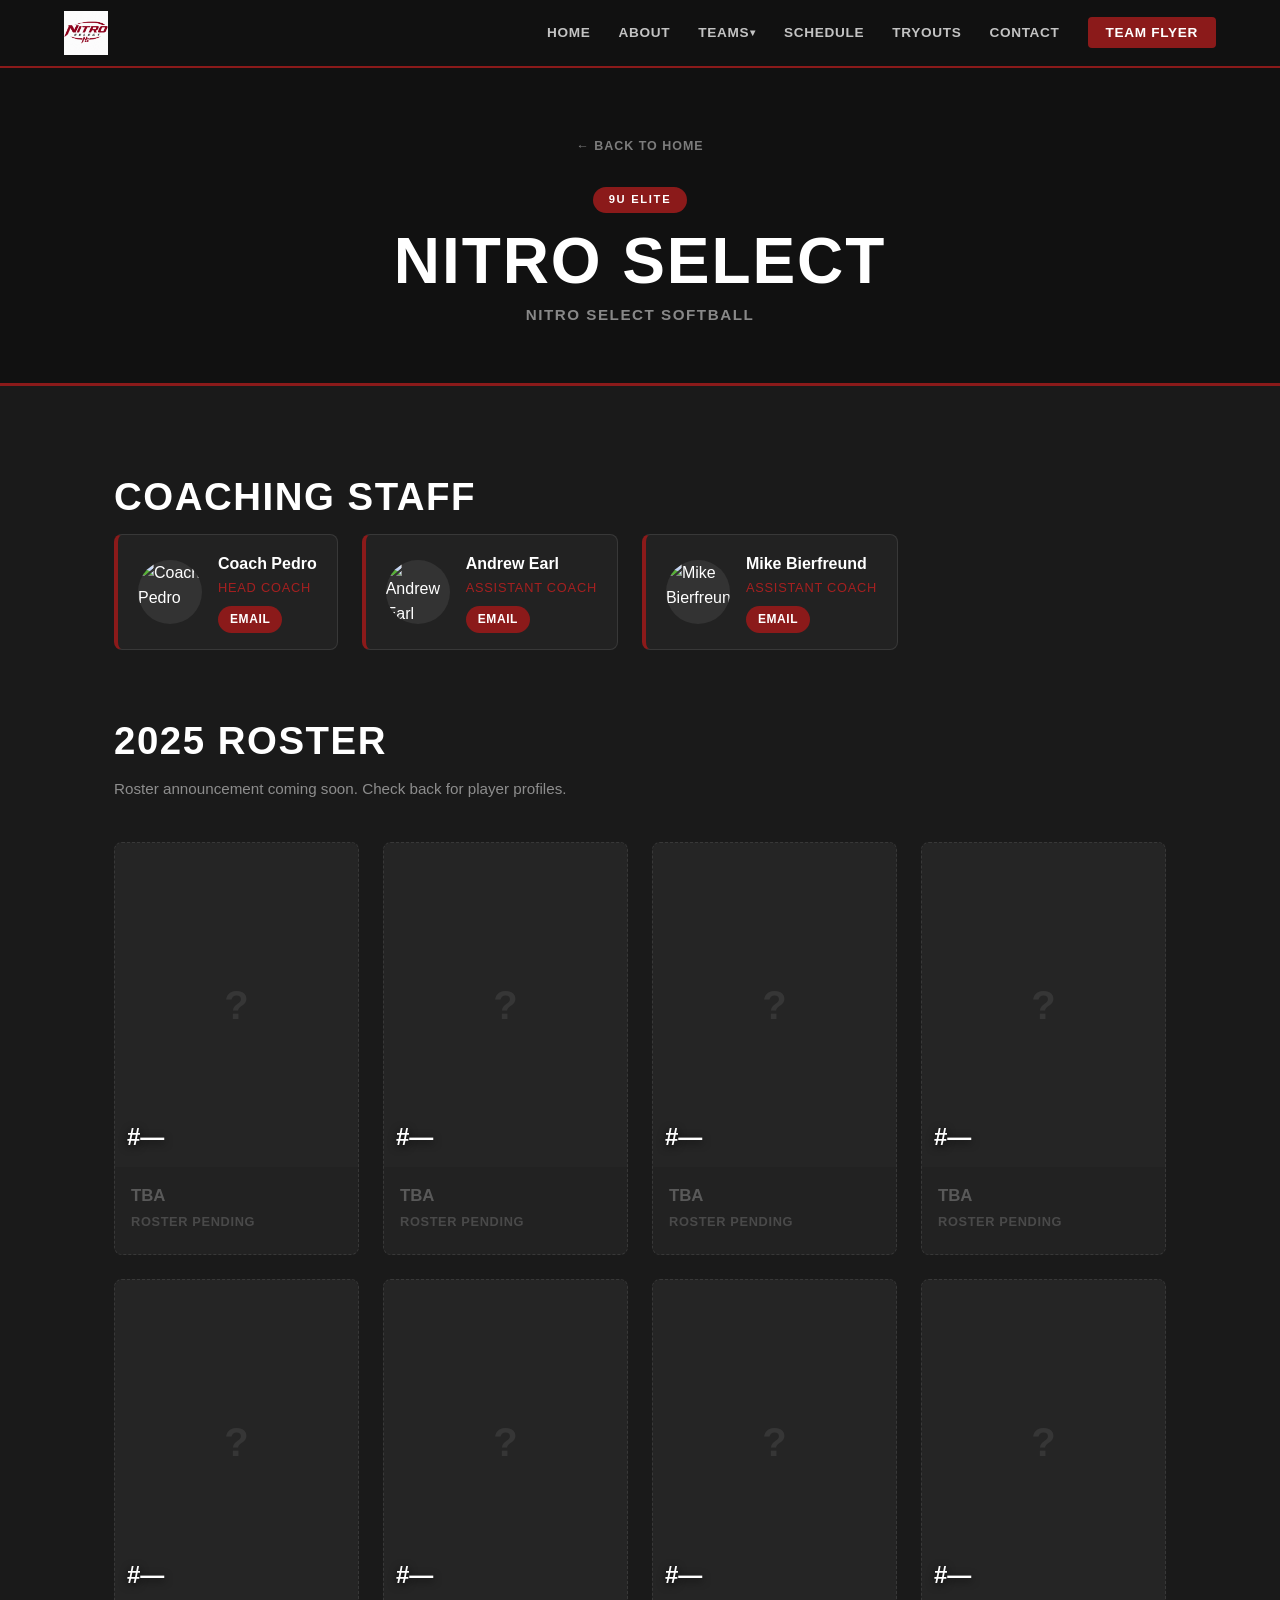
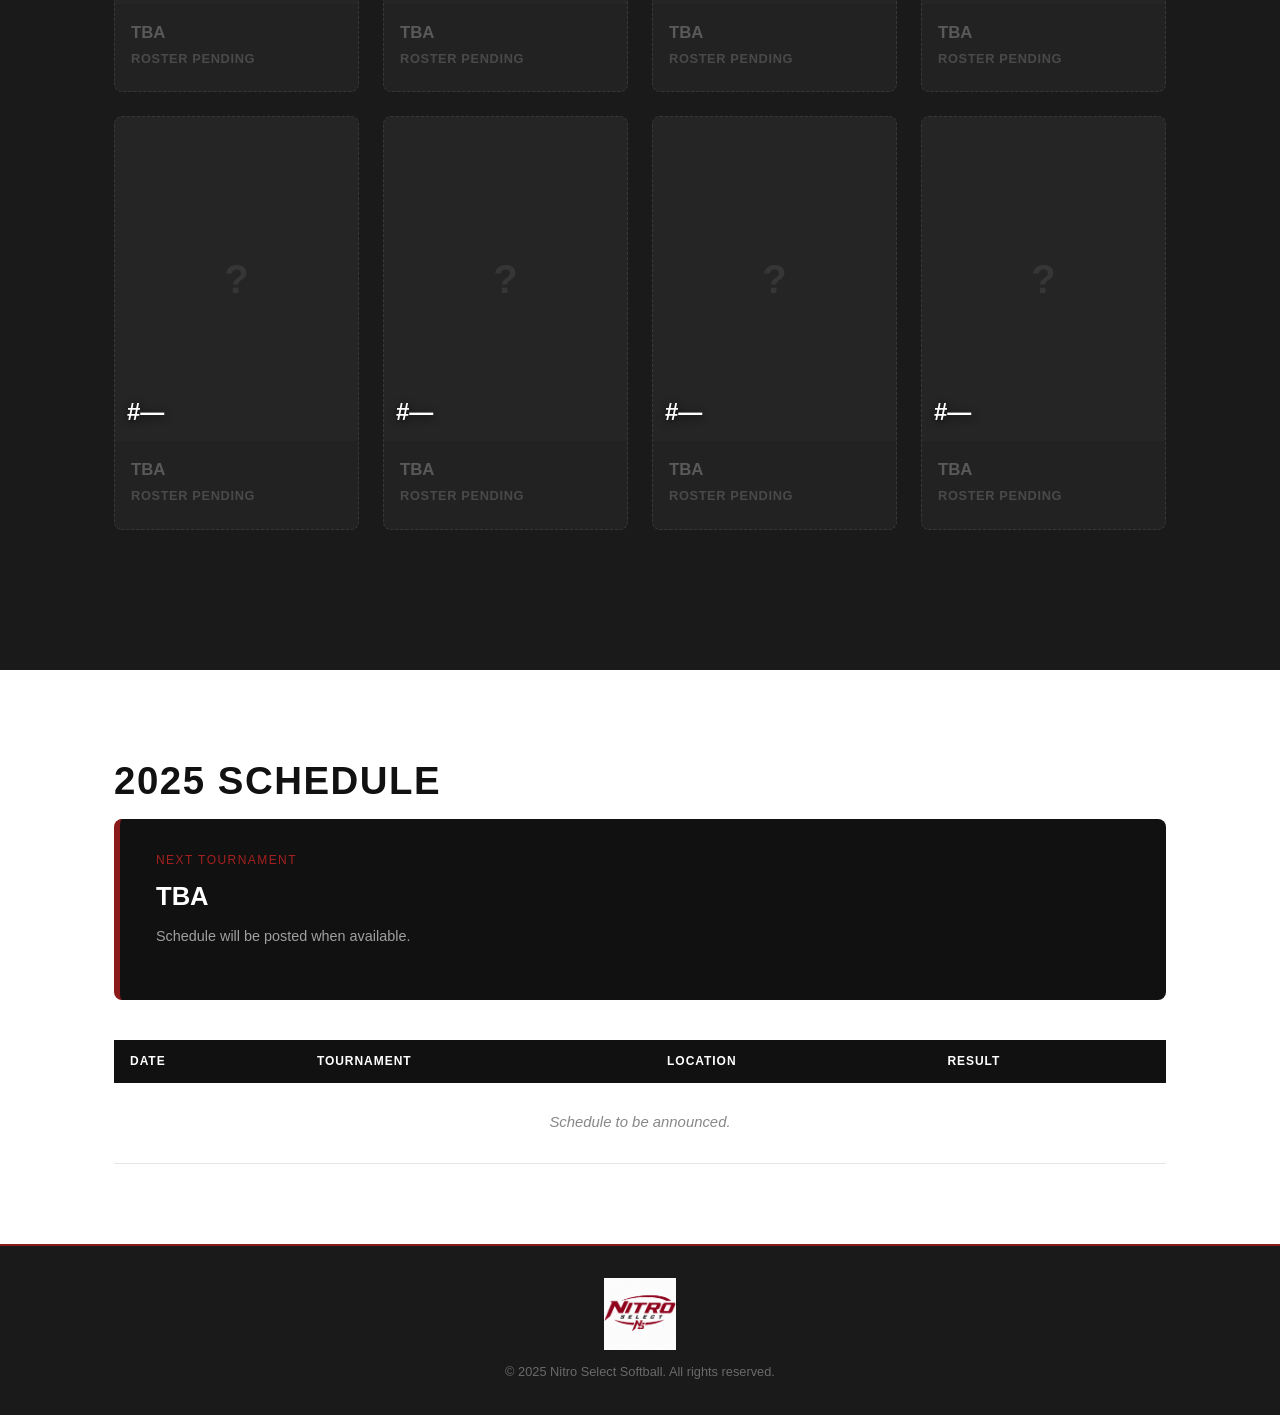
==== teams/9u-elite.html @ ed2ef7f6 "Add team sub-pages for all 5 age groups with coaches and placeholder rosters Creates teams/9u-elite." ====
<!DOCTYPE html>
<html lang="en">
<head>
  <meta charset="UTF-8" />
  <meta name="viewport" content="width=device-width, initial-scale=1.0" />
  <title>9U Elite – Nitro Select Softball</title>
  <link rel="stylesheet" href="../style.css" />
</head>
<body>

  <!-- ── NAV ──────────────────────────────────────────────────── -->
  <nav id="navbar">
    <div class="nav-inner">
      <a href="../index.html" class="nav-logo">
        <img src="../assets/images/logo.png" alt="Nitro Select Softball" class="nav-logo-img" />
      </a>
      <button class="nav-toggle" aria-label="Toggle menu" aria-expanded="false">
        <span></span><span></span><span></span>
      </button>
      <ul class="nav-links">
        <li><a href="../index.html">Home</a></li>
        <li><a href="../index.html#about">About</a></li>
        <li class="nav-dropdown">
          <a href="#" class="nav-dropdown-toggle">Teams</a>
          <ul class="dropdown-menu">
            <li><a href="9u-elite.html" class="current">9U Elite – Nitro Select</a></li>
            <li><a href="9u-prime.html">9U Prime – Nitro Select</a></li>
            <li><a href="10u.html">10U – Nitro Select</a></li>
            <li><a href="12u.html">12U – Bethesda Bombers</a></li>
            <li><a href="14u.html">14U – Nitro Select</a></li>
          </ul>
        </li>
        <li><a href="#schedule">Schedule</a></li>
        <li><a href="../index.html#tryouts">Tryouts</a></li>
        <li><a href="../index.html#contact">Contact</a></li>
        <li><a href="../flyer.pdf" class="btn-nav" target="_blank">Team Flyer</a></li>
      </ul>
    </div>
  </nav>

  <!-- ── TEAM HERO ──────────────────────────────────────────── -->
  <section class="team-hero">
    <div class="container">
      <a href="../index.html" class="team-back-link">← Back to Home</a>
      <div>
        <span class="team-hero-badge">9U Elite</span>
      </div>
      <h1>Nitro Select</h1>
      <p class="team-hero-org">Nitro Select Softball</p>
    </div>
  </section>

  <!-- ── ROSTER & STAFF ─────────────────────────────────────── -->
  <section id="roster" class="roster section section-dark">
    <div class="container">

      <h2 class="section-title">Coaching Staff</h2>
      <div class="staff-grid" style="margin-bottom: 60px;">
        <div class="staff-card">
          <img src="../assets/images/coach-pedro.jpg" alt="Coach Pedro" class="staff-photo" />
          <div>
            <p class="staff-name">Coach Pedro</p>
            <p class="staff-role">Head Coach</p>
            <a href="mailto:nitroselectsoftball@gmail.com" class="pill pill-email">Email</a>
          </div>
        </div>
        <div class="staff-card">
          <img src="../assets/images/player-placeholder.jpg" alt="Andrew Earl" class="staff-photo" />
          <div>
            <p class="staff-name">Andrew Earl</p>
            <p class="staff-role">Assistant Coach</p>
            <a href="mailto:nitroselectsoftball@gmail.com" class="pill pill-email">Email</a>
          </div>
        </div>
        <div class="staff-card">
          <img src="../assets/images/player-placeholder.jpg" alt="Mike Bierfreund" class="staff-photo" />
          <div>
            <p class="staff-name">Mike Bierfreund</p>
            <p class="staff-role">Assistant Coach</p>
            <a href="mailto:nitroselectsoftball@gmail.com" class="pill pill-email">Email</a>
          </div>
        </div>
      </div>

      <h2 class="section-title">2025 Roster</h2>
      <p class="section-sub">Roster announcement coming soon. Check back for player profiles.</p>
      <div class="roster-grid">

        <div class="player-card player-card--tba">
          <div class="player-photo-wrap">
            <div class="player-photo-placeholder"><span class="tba-icon">?</span></div>
            <span class="player-number">#—</span>
          </div>
          <div class="player-info">
            <h3 class="player-name">TBA</h3>
            <p class="player-pos">Roster Pending</p>
          </div>
        </div>

        <div class="player-card player-card--tba">
          <div class="player-photo-wrap">
            <div class="player-photo-placeholder"><span class="tba-icon">?</span></div>
            <span class="player-number">#—</span>
          </div>
          <div class="player-info">
            <h3 class="player-name">TBA</h3>
            <p class="player-pos">Roster Pending</p>
          </div>
        </div>

        <div class="player-card player-card--tba">
          <div class="player-photo-wrap">
            <div class="player-photo-placeholder"><span class="tba-icon">?</span></div>
            <span class="player-number">#—</span>
          </div>
          <div class="player-info">
            <h3 class="player-name">TBA</h3>
            <p class="player-pos">Roster Pending</p>
          </div>
        </div>

        <div class="player-card player-card--tba">
          <div class="player-photo-wrap">
            <div class="player-photo-placeholder"><span class="tba-icon">?</span></div>
            <span class="player-number">#—</span>
          </div>
          <div class="player-info">
            <h3 class="player-name">TBA</h3>
            <p class="player-pos">Roster Pending</p>
          </div>
        </div>

        <div class="player-card player-card--tba">
          <div class="player-photo-wrap">
            <div class="player-photo-placeholder"><span class="tba-icon">?</span></div>
            <span class="player-number">#—</span>
          </div>
          <div class="player-info">
            <h3 class="player-name">TBA</h3>
            <p class="player-pos">Roster Pending</p>
          </div>
        </div>

        <div class="player-card player-card--tba">
          <div class="player-photo-wrap">
            <div class="player-photo-placeholder"><span class="tba-icon">?</span></div>
            <span class="player-number">#—</span>
          </div>
          <div class="player-info">
            <h3 class="player-name">TBA</h3>
            <p class="player-pos">Roster Pending</p>
          </div>
        </div>

        <div class="player-card player-card--tba">
          <div class="player-photo-wrap">
            <div class="player-photo-placeholder"><span class="tba-icon">?</span></div>
            <span class="player-number">#—</span>
          </div>
          <div class="player-info">
            <h3 class="player-name">TBA</h3>
            <p class="player-pos">Roster Pending</p>
          </div>
        </div>

        <div class="player-card player-card--tba">
          <div class="player-photo-wrap">
            <div class="player-photo-placeholder"><span class="tba-icon">?</span></div>
            <span class="player-number">#—</span>
          </div>
          <div class="player-info">
            <h3 class="player-name">TBA</h3>
            <p class="player-pos">Roster Pending</p>
          </div>
        </div>

        <div class="player-card player-card--tba">
          <div class="player-photo-wrap">
            <div class="player-photo-placeholder"><span class="tba-icon">?</span></div>
            <span class="player-number">#—</span>
          </div>
          <div class="player-info">
            <h3 class="player-name">TBA</h3>
            <p class="player-pos">Roster Pending</p>
          </div>
        </div>

        <div class="player-card player-card--tba">
          <div class="player-photo-wrap">
            <div class="player-photo-placeholder"><span class="tba-icon">?</span></div>
            <span class="player-number">#—</span>
          </div>
          <div class="player-info">
            <h3 class="player-name">TBA</h3>
            <p class="player-pos">Roster Pending</p>
          </div>
        </div>

        <div class="player-card player-card--tba">
          <div class="player-photo-wrap">
            <div class="player-photo-placeholder"><span class="tba-icon">?</span></div>
            <span class="player-number">#—</span>
          </div>
          <div class="player-info">
            <h3 class="player-name">TBA</h3>
            <p class="player-pos">Roster Pending</p>
          </div>
        </div>

        <div class="player-card player-card--tba">
          <div class="player-photo-wrap">
            <div class="player-photo-placeholder"><span class="tba-icon">?</span></div>
            <span class="player-number">#—</span>
          </div>
          <div class="player-info">
            <h3 class="player-name">TBA</h3>
            <p class="player-pos">Roster Pending</p>
          </div>
        </div>

      </div>
    </div>
  </section>

  <!-- ── SCHEDULE ───────────────────────────────────────────── -->
  <section id="schedule" class="schedule section">
    <div class="container">
      <h2 class="section-title">2025 Schedule</h2>
      <div class="next-tourney">
        <p class="next-label">Next Tournament</p>
        <h3 class="next-name">TBA</h3>
        <p class="next-meta">Schedule will be posted when available.</p>
      </div>
      <table class="schedule-table">
        <thead>
          <tr>
            <th>Date</th>
            <th>Tournament</th>
            <th>Location</th>
            <th>Result</th>
          </tr>
        </thead>
        <tbody>
          <tr>
            <td colspan="4" style="text-align:center;color:var(--gray-light);font-style:italic;padding:28px;">
              Schedule to be announced.
            </td>
          </tr>
        </tbody>
      </table>
    </div>
  </section>

  <!-- ── FOOTER ─────────────────────────────────────────────── -->
  <footer class="footer">
    <div class="container">
      <img src="../assets/images/logo.png" alt="Nitro Select Softball" class="footer-logo-img" />
      <p class="footer-copy">© 2025 Nitro Select Softball. All rights reserved.</p>
    </div>
  </footer>

  <script src="../main.js"></script>
</body>
</html>
---- style.css ----
/* ── TOKENS ───────────────────────────────────────────────── */
:root {
  --red:       #8B1A1A;
  --red-dark:  #6B1212;
  --red-light: #A52020;
  --black:     #111111;
  --dark:      #1A1A1A;
  --dark2:     #222222;
  --gray:      #444444;
  --gray-light:#888888;
  --border:    rgba(255,255,255,0.1);
  --white:     #FFFFFF;
  --off-white: #F5F4F2;
  --font:      'Helvetica Neue', Arial, sans-serif;
  --nav-h:     68px;
}

/* ── RESET ────────────────────────────────────────────────── */
*, *::before, *::after { box-sizing: border-box; margin: 0; padding: 0; }
html { scroll-behavior: smooth; }
body { font-family: var(--font); background: var(--off-white); color: var(--black); line-height: 1.6; }
img { display: block; max-width: 100%; }
a { color: inherit; text-decoration: none; }
ul { list-style: none; }

/* ── LAYOUT ───────────────────────────────────────────────── */
.container { max-width: 1100px; margin: 0 auto; padding: 0 24px; }
.section { padding: 80px 0; }
.section-dark { background: var(--dark); color: var(--white); }
.section-title {
  font-size: clamp(1.6rem, 4vw, 2.4rem);
  font-weight: 800;
  text-transform: uppercase;
  letter-spacing: .04em;
  margin-bottom: 8px;
}
.section-sub { color: var(--gray-light); margin-bottom: 40px; font-size: .95rem; }
.section-dark .section-sub { color: rgba(255,255,255,.5); }
.section-dark .section-sub a { color: var(--red-light); }
.section-dark a { color: var(--white); }

/* ── NAV ──────────────────────────────────────────────────── */
#navbar {
  position: fixed; top: 0; left: 0; right: 0; z-index: 100;
  height: var(--nav-h);
  background: var(--black);
  border-bottom: 2px solid var(--red);
  transition: background .2s;
}
.nav-inner {
  max-width: 1200px; margin: 0 auto; padding: 0 24px;
  height: 100%; display: flex; align-items: center; justify-content: space-between;
}
.nav-logo { display: flex; align-items: center; }
.nav-logo-img { height: 44px; width: auto; }
.nav-links {
  display: flex; align-items: center; gap: 28px;
  font-size: .85rem; font-weight: 600; text-transform: uppercase; letter-spacing: .05em;
}
.nav-links a { color: rgba(255,255,255,.75); transition: color .15s; }
.nav-links a:hover { color: var(--white); }
.btn-nav {
  background: var(--red); color: var(--white) !important;
  padding: 8px 18px; border-radius: 4px;
  transition: background .15s !important;
}
.btn-nav:hover { background: var(--red-light) !important; }

.nav-toggle {
  display: none; flex-direction: column; gap: 5px;
  background: none; border: none; cursor: pointer; padding: 4px;
}
.nav-toggle span {
  display: block; width: 24px; height: 2px; background: var(--white);
  transition: transform .2s, opacity .2s;
}

/* ── HERO ─────────────────────────────────────────────────── */
.hero {
  position: relative; min-height: 100vh;
  display: flex; align-items: center; justify-content: center;
  background: url('assets/images/hero-bg.jpg') center center / cover no-repeat;
  background-color: var(--dark);
  padding-top: var(--nav-h);
}
.hero-overlay {
  position: absolute; inset: 0;
  background: linear-gradient(135deg, rgba(0,0,0,.82) 0%, rgba(139,26,26,.35) 100%);
}
.hero-content {
  position: relative; text-align: center; color: var(--white);
  padding: 0 24px; max-width: 800px;
}
.hero-logo { height: 140px; width: auto; margin: 0 auto 20px; filter: drop-shadow(0 4px 16px rgba(0,0,0,.6)); mix-blend-mode: screen; }
.hero-eyebrow {
  font-size: .8rem; font-weight: 700; text-transform: uppercase;
  letter-spacing: .18em; color: var(--red-light); margin-bottom: 16px;
}
.hero-headline {
  font-size: clamp(2.8rem, 8vw, 6rem); font-weight: 900;
  text-transform: uppercase; line-height: 1.0; letter-spacing: .02em;
  margin-bottom: 20px;
}
.hero-sub {
  font-size: clamp(1rem, 2.5vw, 1.25rem); color: rgba(255,255,255,.75);
  max-width: 540px; margin: 0 auto 36px;
}
.hero-cta { display: flex; gap: 16px; justify-content: center; flex-wrap: wrap; }

/* ── BUTTONS ──────────────────────────────────────────────── */
.btn-primary {
  display: inline-block; background: var(--red); color: var(--white);
  padding: 14px 32px; border-radius: 4px; font-weight: 700;
  font-size: .9rem; text-transform: uppercase; letter-spacing: .06em;
  transition: background .15s, transform .1s;
}
.btn-primary:hover { background: var(--red-light); transform: translateY(-1px); }
.btn-outline {
  display: inline-block; color: var(--white);
  border: 2px solid rgba(255,255,255,.5);
  padding: 12px 30px; border-radius: 4px; font-weight: 700;
  font-size: .9rem; text-transform: uppercase; letter-spacing: .06em;
  transition: border-color .15s, background .15s;
}
.btn-outline:hover { border-color: var(--white); background: rgba(255,255,255,.08); }

/* ── ABOUT ────────────────────────────────────────────────── */
.about { background: var(--off-white); }
.about .section-title { margin-bottom: 36px; }
.about-grid { display: grid; grid-template-columns: 1fr 1fr; gap: 60px; align-items: start; }
.about-text p { font-size: 1.05rem; color: var(--gray); margin-bottom: 16px; }
.about-motto { font-size: 1rem; color: var(--red); font-weight: 700; margin-top: 4px; }
.about-stats { display: grid; grid-template-columns: 1fr 1fr; gap: 16px; }
.stat-card {
  background: var(--black); color: var(--white);
  padding: 28px 20px; border-radius: 6px; text-align: center;
  border-left: 4px solid var(--red);
}
.stat-num { display: block; font-size: 2.2rem; font-weight: 900; color: var(--red); }
.stat-label { font-size: .78rem; text-transform: uppercase; letter-spacing: .1em; color: rgba(255,255,255,.6); margin-top: 4px; }

/* ── ROSTER ───────────────────────────────────────────────── */
.roster { background: var(--dark); }
.roster .section-title { color: var(--white); margin-bottom: 6px; }
.roster-grid {
  display: grid;
  grid-template-columns: repeat(auto-fill, minmax(240px, 1fr));
  gap: 24px; margin-bottom: 60px;
}
.player-card {
  background: var(--dark2); border-radius: 8px; overflow: hidden;
  border: 1px solid var(--border); transition: transform .15s, border-color .15s;
}
.player-card:hover { transform: translateY(-4px); border-color: var(--red); }
.player-photo-wrap { position: relative; }
.player-photo { width: 100%; aspect-ratio: 3/4; object-fit: cover; object-position: top; background: #333; }
.player-number {
  position: absolute; bottom: 10px; left: 12px;
  font-size: 1.5rem; font-weight: 900; color: var(--white);
  text-shadow: 0 2px 8px rgba(0,0,0,.8);
}
.player-info { padding: 16px; }
.player-name { font-size: 1.05rem; font-weight: 800; color: var(--white); margin-bottom: 2px; }
.player-pos { font-size: .8rem; color: var(--red-light); text-transform: uppercase; letter-spacing: .08em; font-weight: 700; margin-bottom: 6px; }
.player-school { font-size: .82rem; color: rgba(255,255,255,.55); margin-bottom: 4px; }
.player-gpa { font-size: .82rem; color: rgba(255,255,255,.4); margin-bottom: 12px; }
.player-links { display: flex; gap: 8px; flex-wrap: wrap; }

.pill {
  display: inline-block; padding: 4px 12px; border-radius: 20px;
  font-size: .75rem; font-weight: 700; text-transform: uppercase; letter-spacing: .05em;
}
.pill-email { background: var(--red); color: var(--white); }
.pill-ig { background: #833AB4; color: var(--white); }
.pill-phone { background: #1A8A1A; color: var(--white); }

.staff-heading { font-size: 1.3rem; font-weight: 800; text-transform: uppercase; color: var(--white); margin-bottom: 20px; letter-spacing: .05em; }
.staff-grid { display: flex; gap: 24px; flex-wrap: wrap; }
.staff-card {
  display: flex; align-items: center; gap: 16px;
  background: var(--dark2); border: 1px solid var(--border);
  border-left: 4px solid var(--red);
  padding: 16px 20px; border-radius: 8px;
}
.staff-photo { width: 64px; height: 64px; border-radius: 50%; object-fit: cover; background: #333; flex-shrink: 0; }
.staff-name { font-weight: 700; color: var(--white); margin-bottom: 2px; }
.staff-role { font-size: .8rem; color: var(--red-light); text-transform: uppercase; letter-spacing: .06em; margin-bottom: 6px; }
.staff-bio { font-size: .83rem; color: rgba(255,255,255,.55); margin-bottom: 10px; max-width: 280px; line-height: 1.5; }

/* ── SCHEDULE ─────────────────────────────────────────────── */
.schedule { background: var(--white); }
.next-tourney {
  background: var(--black); color: var(--white);
  padding: 32px 36px; border-radius: 8px;
  border-left: 6px solid var(--red);
  margin-bottom: 40px;
}
.next-label { font-size: .75rem; text-transform: uppercase; letter-spacing: .12em; color: var(--red-light); margin-bottom: 6px; }
.next-name { font-size: 1.6rem; font-weight: 900; margin-bottom: 8px; }
.next-meta { color: rgba(255,255,255,.6); font-size: .9rem; margin-bottom: 20px; }

.schedule-table { width: 100%; border-collapse: collapse; font-size: .93rem; }
.schedule-table thead { background: var(--black); color: var(--white); }
.schedule-table th {
  padding: 12px 16px; text-align: left;
  text-transform: uppercase; font-size: .75rem; letter-spacing: .08em;
}
.schedule-table td { padding: 14px 16px; border-bottom: 1px solid #E5E5E5; }
.schedule-table tbody tr:hover { background: #F0EDED; }
.result-tbd { color: var(--gray-light); font-style: italic; }
.result-w { color: #1A7A1A; font-weight: 700; }
.result-l { color: var(--red); font-weight: 700; }

/* ── TRYOUTS ──────────────────────────────────────────────── */
.tryouts { background: var(--dark); }
.tryouts .section-title { color: var(--white); }
.tryouts-grid { display: grid; grid-template-columns: 1fr 1fr; gap: 60px; align-items: start; }
.tryout-info h3, .tryout-form-wrap h3 { font-size: 1.1rem; font-weight: 700; color: var(--white); margin-bottom: 16px; margin-top: 32px; }
.tryout-info h3:first-child { margin-top: 0; }
.tryout-list { display: flex; flex-direction: column; gap: 12px; margin-bottom: 8px; }
.tryout-list li { background: var(--dark2); border-radius: 6px; padding: 14px 16px; border-left: 3px solid var(--red); }
.tryout-date { display: block; font-weight: 700; color: var(--white); margin-bottom: 2px; }
.tryout-detail { font-size: .85rem; color: rgba(255,255,255,.55); }
.bring-list { padding-left: 0; }
.bring-list li { padding: 6px 0; color: rgba(255,255,255,.7); font-size: .93rem; }
.bring-list li::before { content: '✓ '; color: var(--red-light); font-weight: 700; }

.tryout-form { display: flex; flex-direction: column; gap: 12px; }
.tryout-form input,
.tryout-form textarea {
  background: var(--dark2); border: 1px solid var(--border);
  color: var(--white); padding: 12px 14px; border-radius: 6px;
  font-family: var(--font); font-size: .93rem;
  transition: border-color .15s;
}
.tryout-form input:focus,
.tryout-form textarea:focus { outline: none; border-color: var(--red); }
.tryout-form input::placeholder,
.tryout-form textarea::placeholder { color: rgba(255,255,255,.35); }

/* ── SPONSORS ─────────────────────────────────────────────── */
.sponsors { background: var(--off-white); text-align: center; }
.sponsors .section-title { margin-bottom: 8px; }
.sponsor-logos {
  display: flex; flex-wrap: wrap; gap: 24px;
  justify-content: center; align-items: center; margin-top: 36px;
}
.sponsor-placeholder {
  width: 160px; height: 80px; background: #DDD; border-radius: 6px;
  display: flex; align-items: center; justify-content: center;
  font-size: .8rem; color: var(--gray-light); font-style: italic;
  border: 1px dashed #BBB;
}

/* ── CONTACT ──────────────────────────────────────────────── */
.contact { background: var(--black); }
.contact .section-title { color: var(--white); margin-bottom: 32px; }
.contact-info p { margin-bottom: 10px; font-size: 1rem; color: rgba(255,255,255,.75); }
.contact-info strong { color: var(--white); }
.contact-info a:hover { color: var(--red-light); }
.social-links { display: flex; gap: 12px; margin-top: 20px; flex-wrap: wrap; }
.social-btn {
  background: var(--dark2); border: 1px solid var(--border);
  color: var(--white); padding: 10px 20px; border-radius: 4px;
  font-size: .82rem; font-weight: 700; text-transform: uppercase; letter-spacing: .05em;
  transition: border-color .15s, background .15s;
}
.social-btn:hover { border-color: var(--red); background: rgba(139,26,26,.2); }

/* ── FOOTER ───────────────────────────────────────────────── */
.footer { background: var(--dark); border-top: 2px solid var(--red); padding: 32px 24px; text-align: center; }
.footer-logo-img { height: 72px; width: auto; margin: 0 auto 12px; display: block; }
.footer-copy { font-size: .8rem; color: rgba(255,255,255,.35); }

/* ── NAV DROPDOWN ─────────────────────────────────────────── */
.nav-dropdown { position: relative; }
.nav-dropdown-toggle::after {
  content: ' ▾'; font-size: .65rem; vertical-align: middle;
  display: inline-block; margin-left: 1px;
}
.dropdown-menu {
  display: none;
  position: absolute; top: 100%; left: 50%;
  transform: translateX(-50%);
  background: var(--black); border: 1px solid var(--border);
  border-top: 2px solid var(--red);
  min-width: 220px; border-radius: 0 0 6px 6px;
  padding: 6px 0; z-index: 200;
}
@media (min-width: 769px) {
  .nav-dropdown:hover .dropdown-menu { display: block; }
}
.nav-dropdown.open .dropdown-menu { display: block; }
.dropdown-menu li { border: none; }
.dropdown-menu a {
  display: block !important; padding: 10px 20px !important;
  color: rgba(255,255,255,.75) !important;
  font-size: .8rem !important; white-space: nowrap;
  transition: background .1s, color .1s;
}
.dropdown-menu a:hover { background: rgba(255,255,255,.06); color: var(--white) !important; }
.dropdown-menu a.current { color: var(--red-light) !important; }

/* ── TEAM PAGE ─────────────────────────────────────────────── */
.team-hero {
  background: var(--black); border-bottom: 3px solid var(--red);
  padding: calc(var(--nav-h) + 64px) 0 56px;
  text-align: center; color: var(--white);
}
.team-back-link {
  display: inline-flex; align-items: center; gap: 6px;
  color: rgba(255,255,255,.45); font-size: .78rem; font-weight: 700;
  text-transform: uppercase; letter-spacing: .08em;
  margin-bottom: 28px; transition: color .15s;
}
.team-back-link:hover { color: var(--red-light); }
.team-hero-badge {
  display: inline-block; background: var(--red); color: var(--white);
  font-size: .7rem; font-weight: 800; text-transform: uppercase;
  letter-spacing: .15em; padding: 4px 16px; border-radius: 20px;
  margin-bottom: 16px;
}
.team-hero h1 {
  font-size: clamp(2.2rem, 7vw, 4rem); font-weight: 900;
  text-transform: uppercase; letter-spacing: .03em;
  line-height: 1.0; margin-bottom: 10px;
}
.team-hero-org {
  font-size: .95rem; color: rgba(255,255,255,.5);
  font-weight: 600; text-transform: uppercase; letter-spacing: .1em;
}

/* ── PLAYER PLACEHOLDER (TBA) ─────────────────────────────── */
.player-card--tba { border-style: dashed; cursor: default; }
.player-card--tba:hover { transform: none; border-color: var(--border); }
.player-photo-placeholder {
  width: 100%; aspect-ratio: 3/4; background: #252525;
  display: flex; align-items: center; justify-content: center;
}
.tba-icon { font-size: 2.5rem; color: rgba(255,255,255,.08); font-weight: 900; }
.player-card--tba .player-name { color: rgba(255,255,255,.25); }
.player-card--tba .player-pos { color: rgba(255,255,255,.18); letter-spacing: .05em; }

/* ── RESPONSIVE ───────────────────────────────────────────── */
@media (max-width: 768px) {
  .nav-toggle { display: flex; }
  .nav-links {
    display: none; flex-direction: column; gap: 0;
    position: absolute; top: var(--nav-h); left: 0; right: 0;
    background: var(--black); border-top: 1px solid var(--border);
    padding: 12px 0;
  }
  .nav-links.open { display: flex; }
  .nav-links li { width: 100%; }
  .nav-links a { display: block; padding: 12px 24px; font-size: .9rem; }
  .btn-nav { margin: 8px 24px; border-radius: 4px; }
  .dropdown-menu {
    position: static; transform: none; border: none;
    border-radius: 0; min-width: 0; padding: 0;
    background: rgba(255,255,255,.04);
    border-left: 2px solid var(--red);
    margin: 2px 24px 8px;
  }
  .dropdown-menu a { padding: 10px 16px !important; font-size: .85rem !important; }
  .nav-dropdown-toggle::after { content: ' ▸'; }
  .nav-dropdown.open .nav-dropdown-toggle::after { content: ' ▾'; }

  .about-grid { grid-template-columns: 1fr; gap: 36px; }
  .tryouts-grid { grid-template-columns: 1fr; gap: 0; }
  .hero-headline { font-size: 3rem; }
  .roster-grid { grid-template-columns: repeat(auto-fill, minmax(180px, 1fr)); }
}

@media (max-width: 480px) {
  .section { padding: 60px 0; }
  .about-stats { grid-template-columns: 1fr 1fr; }
}
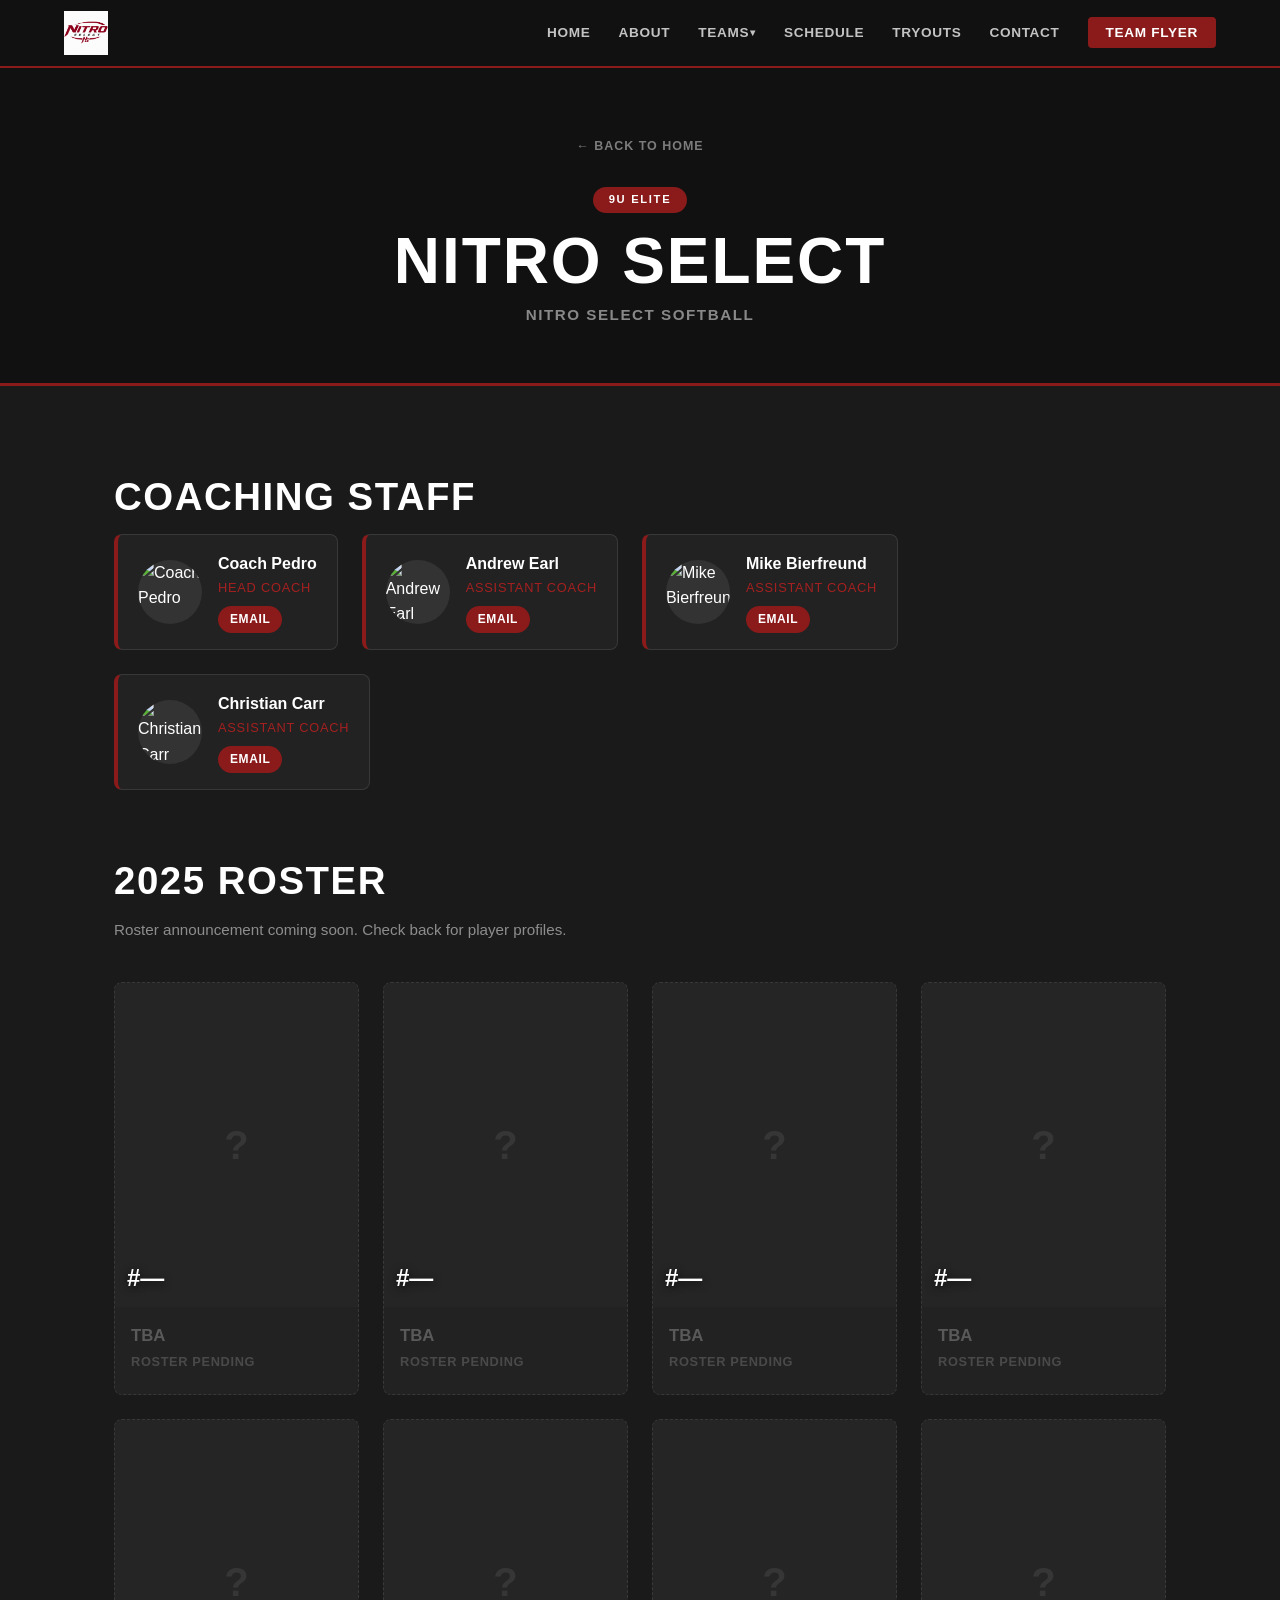
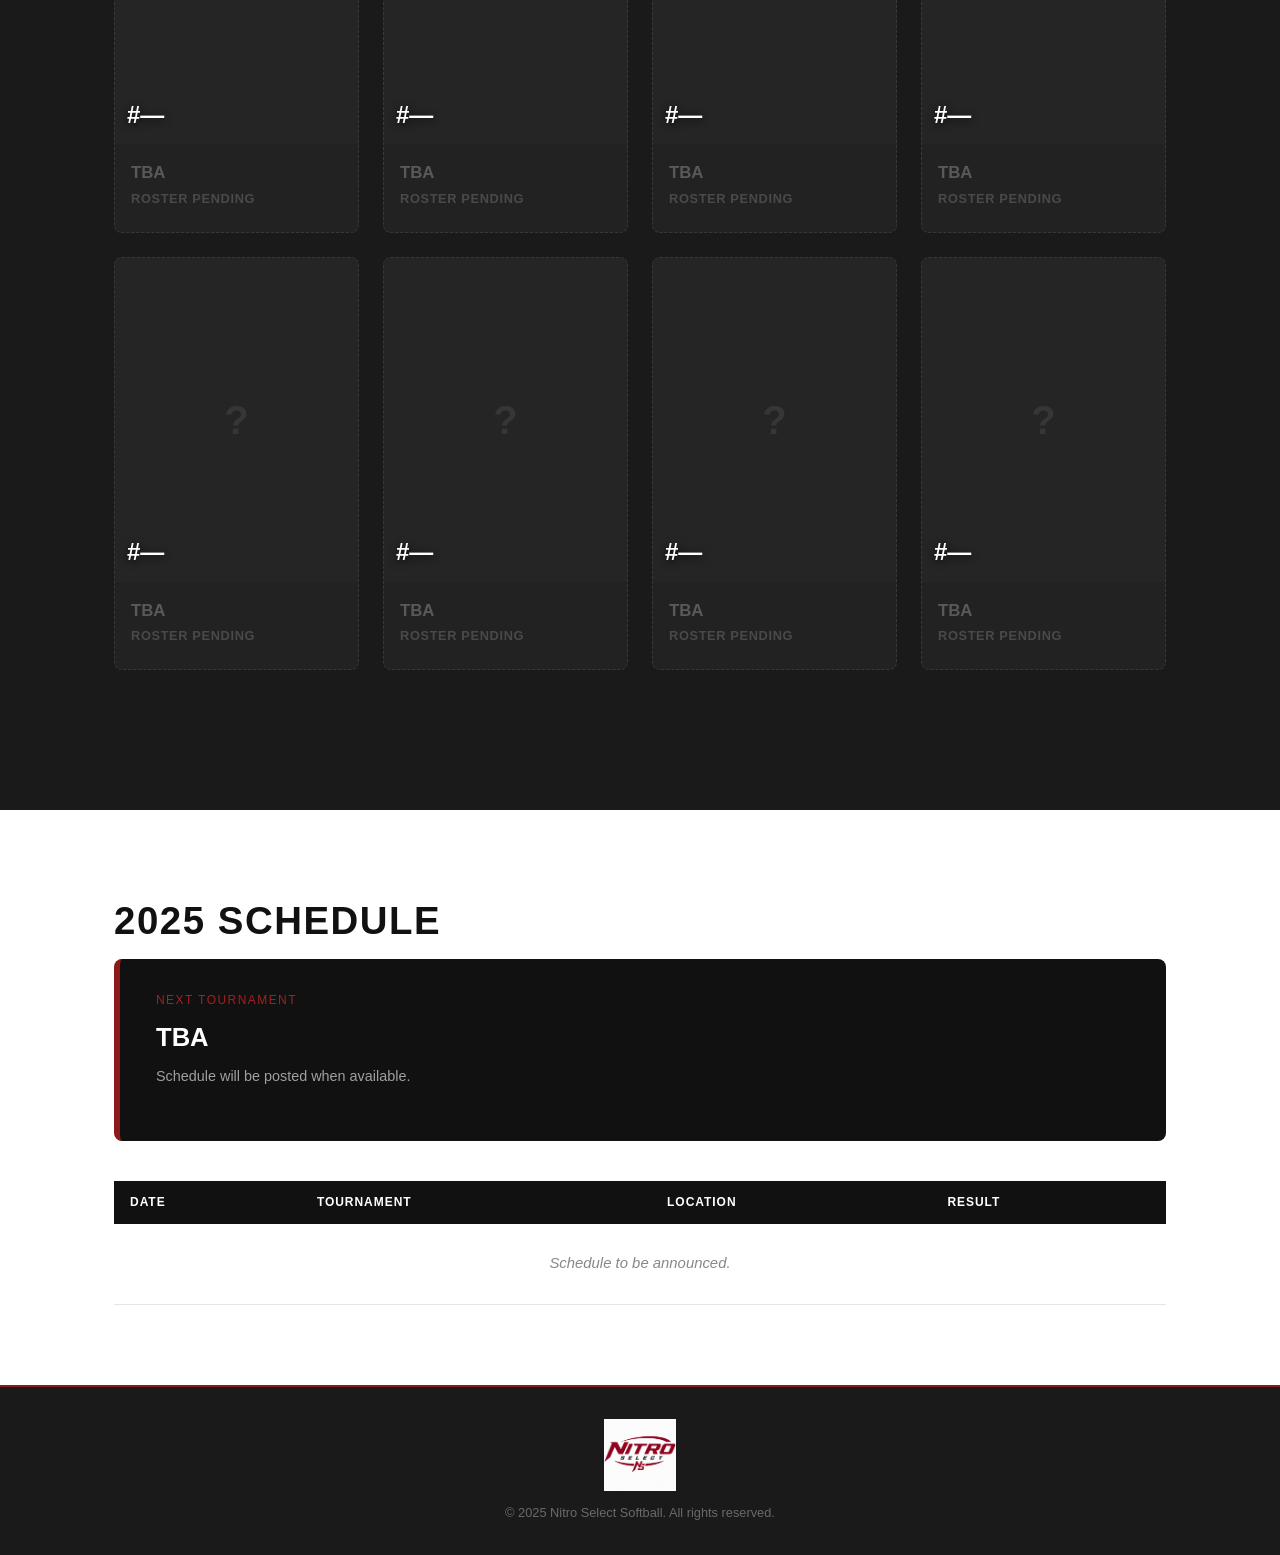
==== commit 53b2ba5e: "Add Christian Carr as assistant coach to 9U Elite Co-Authored-By: Claude Sonnet 4.6 <noreply@anthrop" ====
--- a/teams/9u-elite.html
+++ b/teams/9u-elite.html
@@ -80,6 +80,14 @@
             <a href="mailto:nitroselectsoftball@gmail.com" class="pill pill-email">Email</a>
           </div>
         </div>
+        <div class="staff-card">
+          <img src="../assets/images/player-placeholder.jpg" alt="Christian Carr" class="staff-photo" />
+          <div>
+            <p class="staff-name">Christian Carr</p>
+            <p class="staff-role">Assistant Coach</p>
+            <a href="mailto:nitroselectsoftball@gmail.com" class="pill pill-email">Email</a>
+          </div>
+        </div>
       </div>
 
       <h2 class="section-title">2025 Roster</h2>
--- a/style.css
+++ b/style.css
@@ -186,6 +186,43 @@
 .staff-name { font-weight: 700; color: var(--white); margin-bottom: 2px; }
 .staff-role { font-size: .8rem; color: var(--red-light); text-transform: uppercase; letter-spacing: .06em; margin-bottom: 6px; }
 .staff-bio { font-size: .83rem; color: rgba(255,255,255,.55); margin-bottom: 10px; max-width: 280px; line-height: 1.5; }
+
+/* ── TEAMS GRID ───────────────────────────────────────────── */
+.teams-section { background: var(--dark); }
+.teams-grid {
+  display: grid;
+  grid-template-columns: repeat(auto-fill, minmax(280px, 1fr));
+  gap: 20px;
+}
+.team-card {
+  display: flex; flex-direction: column; gap: 10px;
+  background: var(--dark2); border: 1px solid var(--border);
+  border-left: 4px solid var(--red);
+  border-radius: 8px; padding: 28px 24px;
+  transition: transform .15s, border-color .15s, background .15s;
+  color: var(--white);
+}
+.team-card:hover { transform: translateY(-3px); border-color: var(--red-light); background: #2a2a2a; }
+.team-card-badge {
+  display: inline-block; background: var(--red); color: var(--white);
+  font-size: .68rem; font-weight: 800; text-transform: uppercase;
+  letter-spacing: .14em; padding: 3px 12px; border-radius: 20px;
+  align-self: flex-start;
+}
+.team-card-name {
+  font-size: 1.4rem; font-weight: 900; color: var(--white);
+  text-transform: uppercase; letter-spacing: .02em; line-height: 1.1;
+}
+.team-card-org {
+  font-size: .78rem; color: rgba(255,255,255,.4);
+  text-transform: uppercase; letter-spacing: .08em;
+}
+.team-card-coaches { font-size: .85rem; color: rgba(255,255,255,.6); line-height: 1.5; }
+.team-card-cta {
+  margin-top: auto; padding-top: 16px;
+  font-size: .8rem; font-weight: 700; color: var(--red-light);
+  text-transform: uppercase; letter-spacing: .06em;
+}
 
 /* ── SCHEDULE ─────────────────────────────────────────────── */
 .schedule { background: var(--white); }
